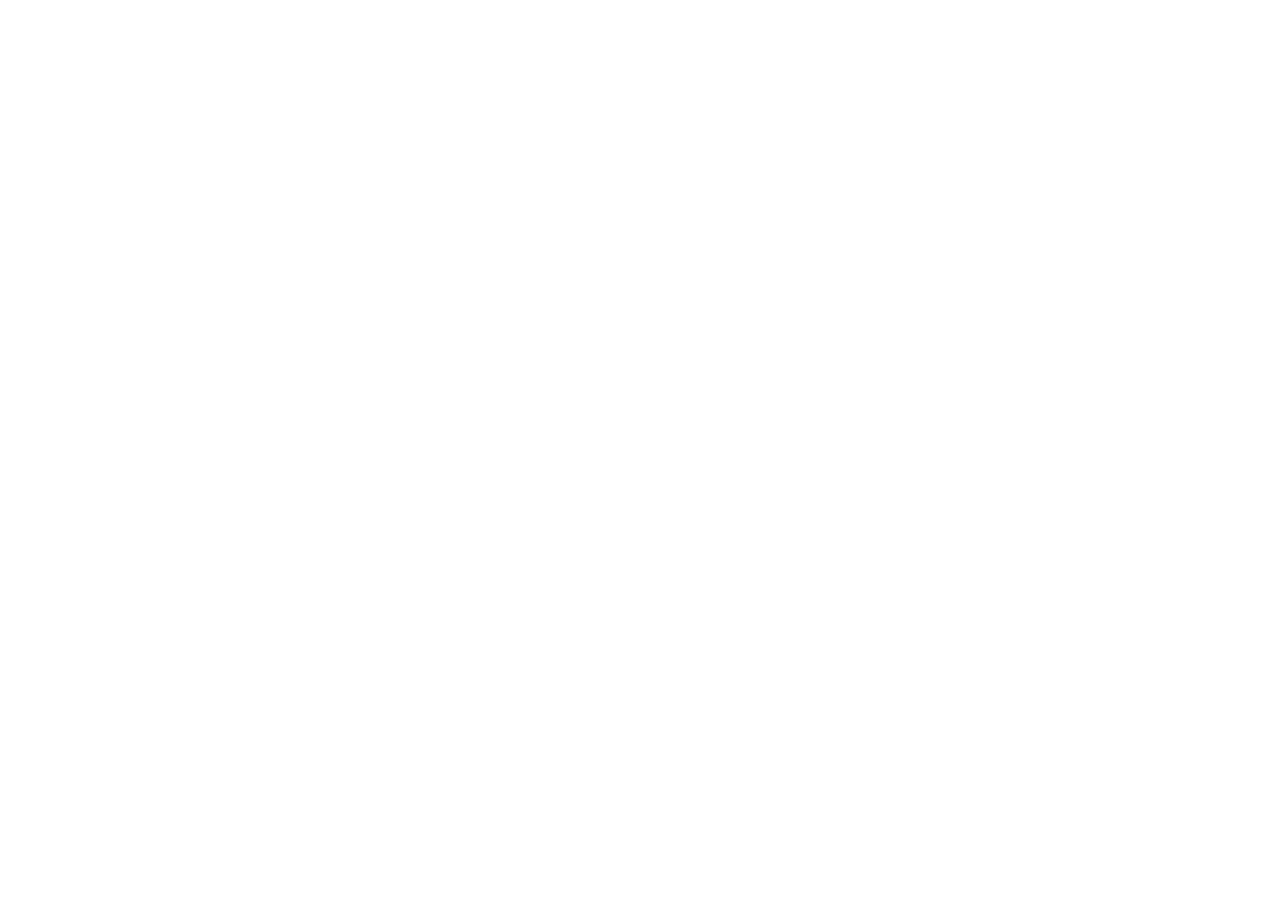
==== fluffy/index.html @ 0e2a29c4 "fluffy agency project first commit" ====
<!DOCTYPE html>
<html lang="en">
<head>
  <meta charset="UTF-8">
  <meta name="viewport" content="width=device-width, initial-scale=1.0">
  <title>Fluffy Agency</title>
  <link rel="stylesheet" href="styles/index.css">
</head>
<body>
  
</body>
</html>
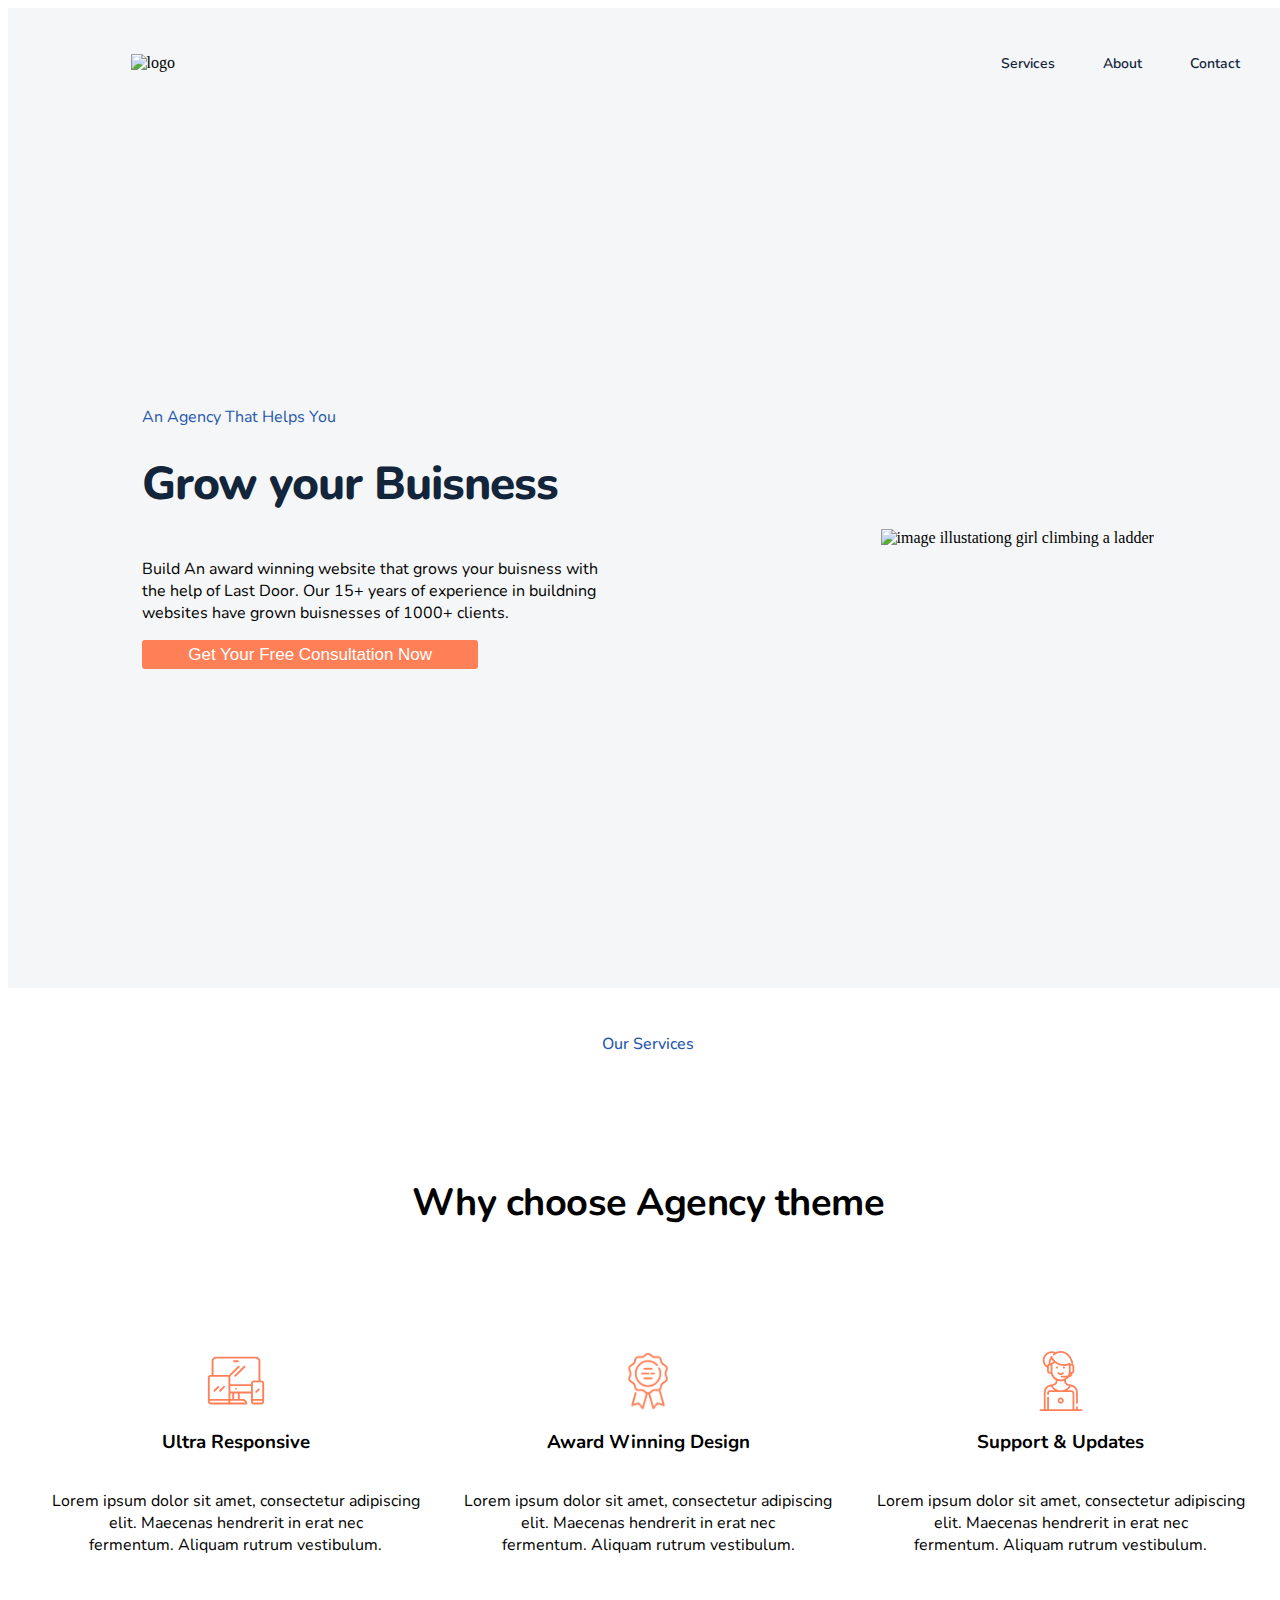
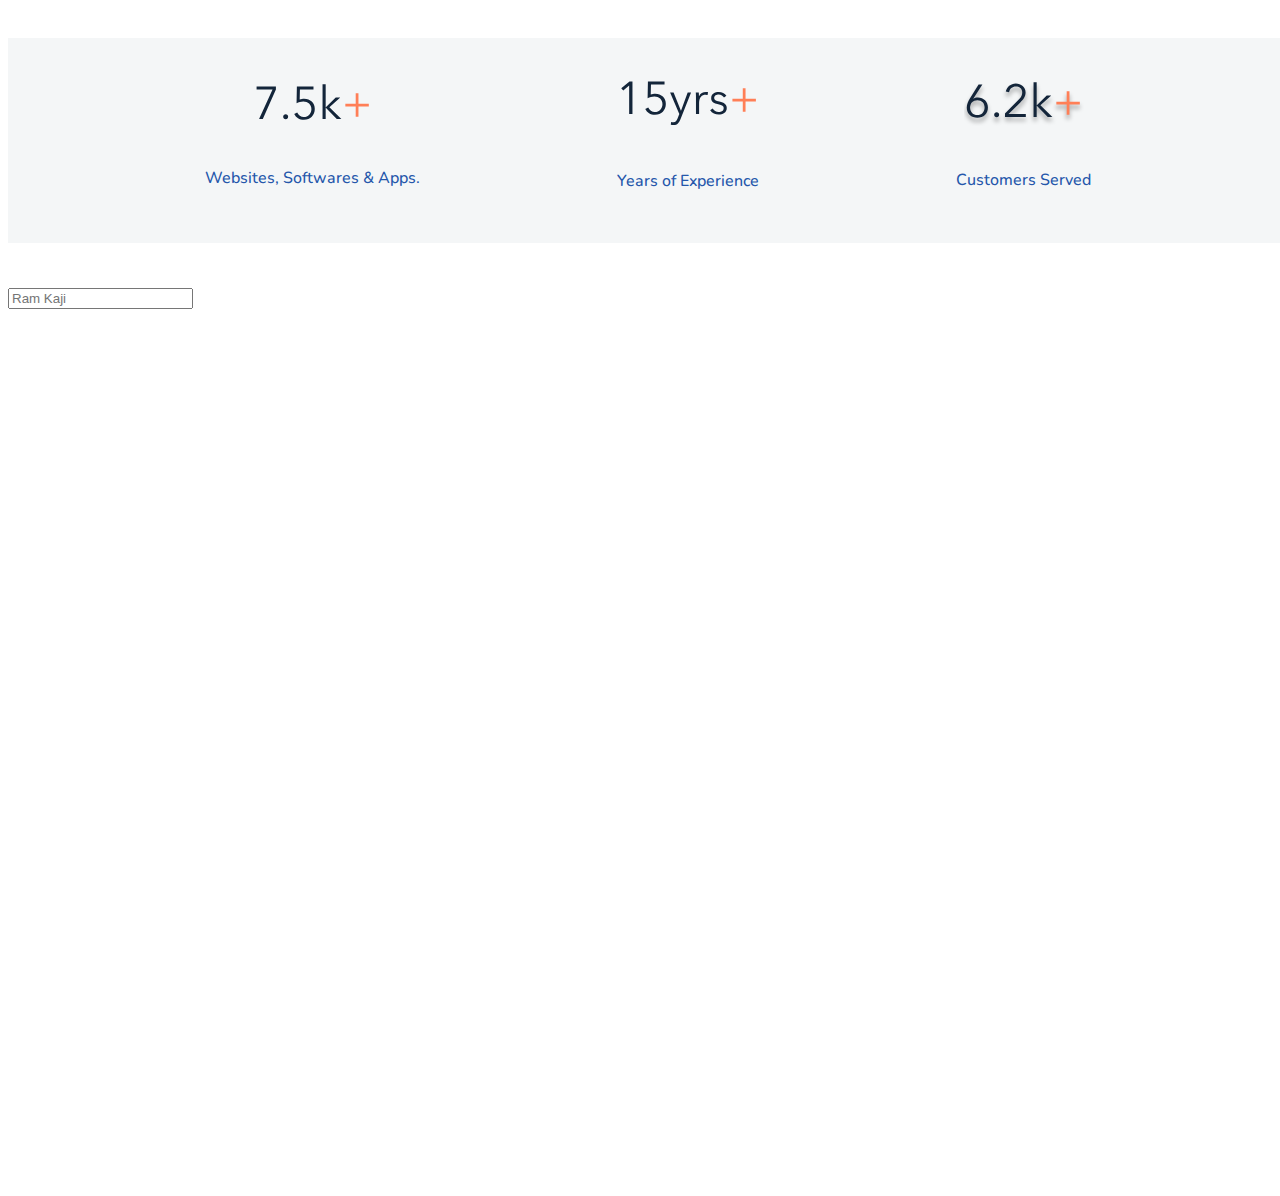
==== commit ab2ca019: "more styling added" ====
--- a/fluffy/index.html
+++ b/fluffy/index.html
@@ -4,9 +4,89 @@
   <meta charset="UTF-8">
   <meta name="viewport" content="width=device-width, initial-scale=1.0">
   <title>Fluffy Agency</title>
+  <link rel="stylesheet" href="styles/reset.css">
   <link rel="stylesheet" href="styles/index.css">
 </head>
-<body>
-  
+<body class="screen">
+
+  <nav class="navigation">
+    <div class="navigation__links"><img class ="navigation__logo" src="images/logo.svg" alt="logo"></div>
+    <ul class="navigation__links">
+      <li class="navigation__item"><a class="navigation__link" href="#services">Services</a></li>
+      <li class="navigation__item"><a class="navigation__link" href="#about">About</a></li>
+      <li class="navigation__item"><a class="navigation__link" href="#contact">Contact</a></li>
+    </ul>
+  </nav>
+
+  <header class="header">
+    <div class="header__contentbox">
+      <small class="header__subheading">An Agency That Helps You</small>
+      <h1 class="header__title">Grow your Buisness</h1>
+      <p class="header__text">Build An award winning website that grows your buisness
+      with the help of Last Door. Our 15+ years of experience
+      in buildning websites have grown buisnesses of 1000+ clients.
+      </p>
+      <button class="button">Get Your Free Consultation Now</button>
+    </div>
+    <img class="header__img" src="images/header.png" alt="image illustationg girl climbing a ladder">
+  </header>
+
+
+  <main class="main-container">
+    <section id="services" class="services__wrapper">
+
+      <small class="services_subheading">Our Services</small>
+      <h2 class="services__title">Why choose Agency theme</h2>
+ 
+        <div class="services__row">
+          <span class="services__item">
+            <img class="services__item-icon-size" src="images/computor.svg" alt="computor icon">
+            <h3 class="services__item-heading">Ultra Responsive</h3>
+            <p class="services__item-text">Lorem ipsum dolor sit amet,
+              consectetur adipiscing elit. Maecenas hendrerit in erat nec <br>
+              fermentum. Aliquam rutrum vestibulum.</p>
+          </span>
+
+          <span class="services__item">
+            <img class="services__item-icon-size" src="images/award.png" alt="award icon">
+            <h3 class="services__item-heading">Award Winning Design</h3>
+            <p class="services__item-text">Lorem ipsum dolor sit amet,
+            consectetur adipiscing elit. Maecenas hendrerit in erat nec <br>
+            fermentum. Aliquam rutrum vestibulum.</p>
+          </span>
+
+          <span class="services__item">
+            <img class="services__item-icon-size" src="images/online_support.svg" alt="online support icon">
+            <h3 class="services__item-heading">Support & Updates</h3>
+            <p class="services__item-text">Lorem ipsum dolor sit amet,
+              consectetur adipiscing elit. Maecenas hendrerit in erat nec <br>
+              fermentum. Aliquam rutrum vestibulum.</p>
+          </span>
+        </div>
+
+      <div class="services__row-kpi">
+        <span class="services__item"> <!--fixa spacing i column, kolla över BEM namngiving-->
+        <img class="services__row--img" src="images/kpi.svg" alt="">
+        <small class="services_subheading">Websites, Softwares & Apps.</small>
+        </span>
+        <span class="services__item">
+        <img class="services__row--img" src="images/15yrs+.svg" alt="">
+        <small class="services_subheading">Years of Experience</small>
+        </span>
+        <span class="services__item">
+        <img class="services__row--img" src="images/kpi2.svg" alt="">
+        <small class="services_subheading">Customers Served</small>
+        </span>
+      </div>
+    </section>
+
+    <section id="contact" class="section__wrapper">
+      <form action="">
+        <label for="Name"></label>
+        <input type="text" placeholder="Ram Kaji">
+      </form>
+    </section>
+  </main>
+
 </body>
 </html>--- a/fluffy/styles/index.css
+++ b/fluffy/styles/index.css
@@ -0,0 +1,217 @@
+@import url('https://fonts.googleapis.com/css2?family=Nunito:wght@400;600;800;900&display=swap');
+
+*, :after, :before {
+  box-sizing: border-box;
+
+}  
+
+h1, h2, h3,p{
+  font-family: 'Nunito', sans-serif;
+}
+
+img{
+  max-width: 100%;
+  height: auto;
+}
+
+.screen{
+	width: 100vw;
+	min-height: 100vh;
+  display: flex;
+  flex-direction: column;
+  /* background: #F4F6F7; */
+}
+
+
+
+.navigation{
+  display: flex;
+  justify-content: space-between;
+  align-items: center;
+  padding-top: 30px;
+  background: #F4F6F7;
+
+}
+
+.navigation__logo{
+  width: 130px;
+  height: auto;
+
+}
+.navigation__links{
+  display: flex;
+  max-width: 375px;
+  width: 100%;
+  justify-content: space-evenly;
+}
+
+.navigation__item{
+  list-style: none;
+
+}
+
+.navigation__link{
+  font-family: 'Nunito', sans-serif;
+  font-weight: 600;
+  font-size: 14px;
+  line-height: 86%;
+  text-decoration: none;
+  color: #13253A;
+}
+
+.navigation__link:hover{
+  text-decoration: underline;
+} 
+
+
+.header{
+  width: 100%;
+  height: 100vh;
+  display: flex;
+  justify-content: space-around;
+  align-items: center;
+
+  background: #F4F6F7;
+
+}
+.header__contentbox{
+  box-sizing: content-box;
+	display: flex;
+	flex-direction: column;
+	justify-content: space-evenly;
+  max-width: 470px;
+  max-height: 261px;
+  height: 100%;
+}
+
+.header__subheading{
+  font-family: 'Nunito', sans-serif;
+  font-size: 16px;
+  line-height: 119%;
+  color: #2557AB;
+
+}
+
+.header__title{
+  font-weight: 800;
+  font-size: 46px;
+  line-height: 54px;
+  letter-spacing: -1px;
+  color: #13253A;
+}
+
+.__img{
+  max-width:568px;
+  height: 100%;
+}
+.button{
+  width: 336px;
+  height: 60px;
+  background-color: #FF7F57;
+  color: #fff;
+  border: none;
+  border-radius: 3px;
+
+  font-weight: normal;
+  font-size: 17px;
+  line-height: 23px;
+  text-align: center;
+}
+
+.main-container{
+  display: flex;
+  flex-direction: column;
+  align-items: stretch;
+  width: 100%;
+  min-height: 100vh;
+  height: 100%;
+  flex: 1;
+  background: #fff;
+}
+
+.services__wrapper{
+  flex: 1;
+	display: flex;
+	flex-direction: column;
+	justify-content: space-around;
+  align-items: center;
+  min-height: 100vh;
+}
+
+.services{
+  height: 306px;
+  min-width: 1170px;
+  width: 100%;
+  display: flex;
+  flex-direction: column;
+  align-items: center;
+  justify-content: space-around;
+  /* flex: 2; */
+}
+
+
+.services__row{
+  display: flex;
+  justify-content: space-evenly;
+  width: 100%;
+
+}
+
+.services__row-kpi{
+  display: flex;
+  justify-content: space-evenly;
+  width: 100%;
+
+  background: #F4F6F7;
+  height: 205px;
+  width: 100%;
+}
+
+.services__item{
+  display: flex;
+  flex-direction: column;
+  align-items: center;
+  justify-content: space-evenly;
+  max-width: 370px;
+  height: 197px;
+  /* padding-left: 20px;
+  padding-right: 20px; */
+}
+
+.services_subheading{
+  font-family: 'Nunito', sans-serif;
+  font-weight: 500;
+  font-size: 16px;
+  line-height: 22px;
+  color: #2557AB;
+}
+
+.services__title{
+  font-size: 38px;
+  line-height: 52px;
+  text-align: center;
+  letter-spacing: -0.5px;
+}
+
+.services__item-icon-size{
+  width: 60px;
+  height: auto;
+}
+
+.services-__item-heading{
+  font-weight: bold;
+  font-size: 20px;
+  line-height: 27px;
+  text-align: center;
+  color: #3B4D6C;
+}
+
+.services__item-text{
+  text-align: center;
+}
+
+
+
+ .section__wrapper{
+   height: 100vh;
+ }
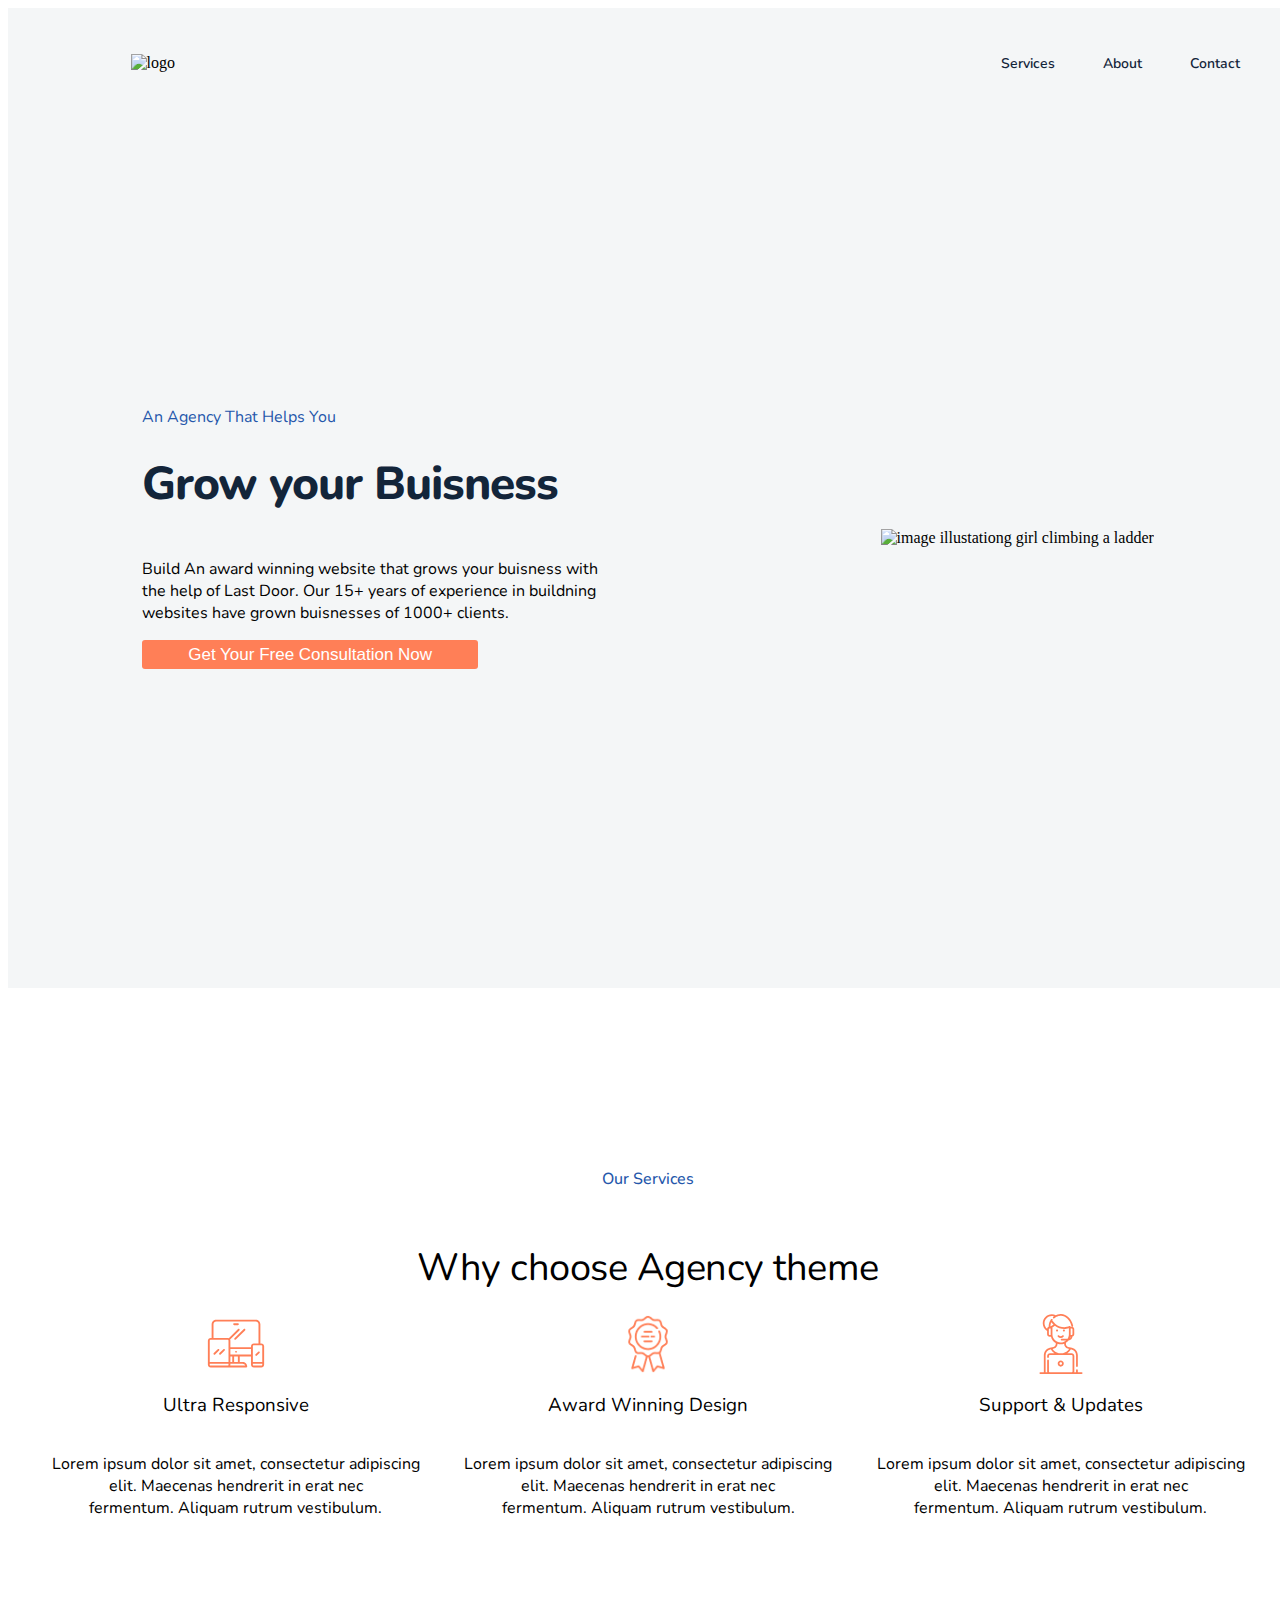
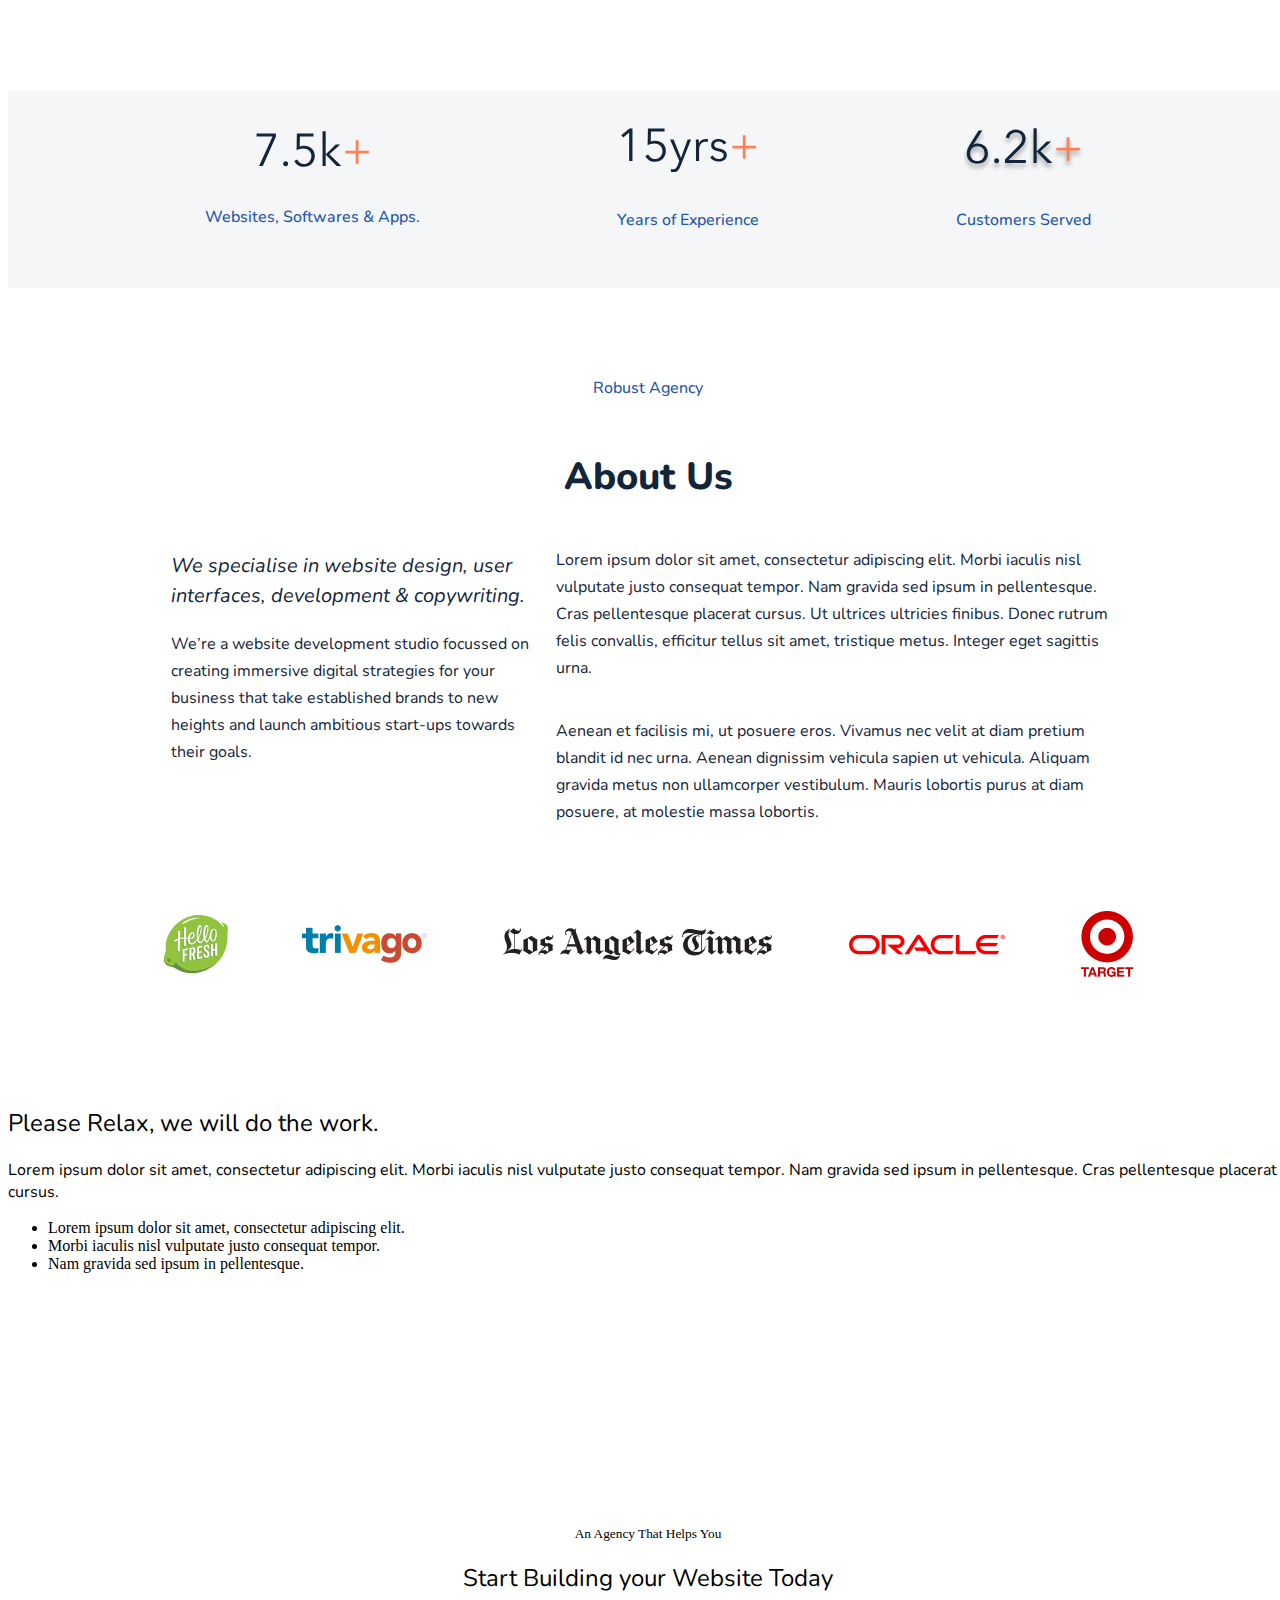
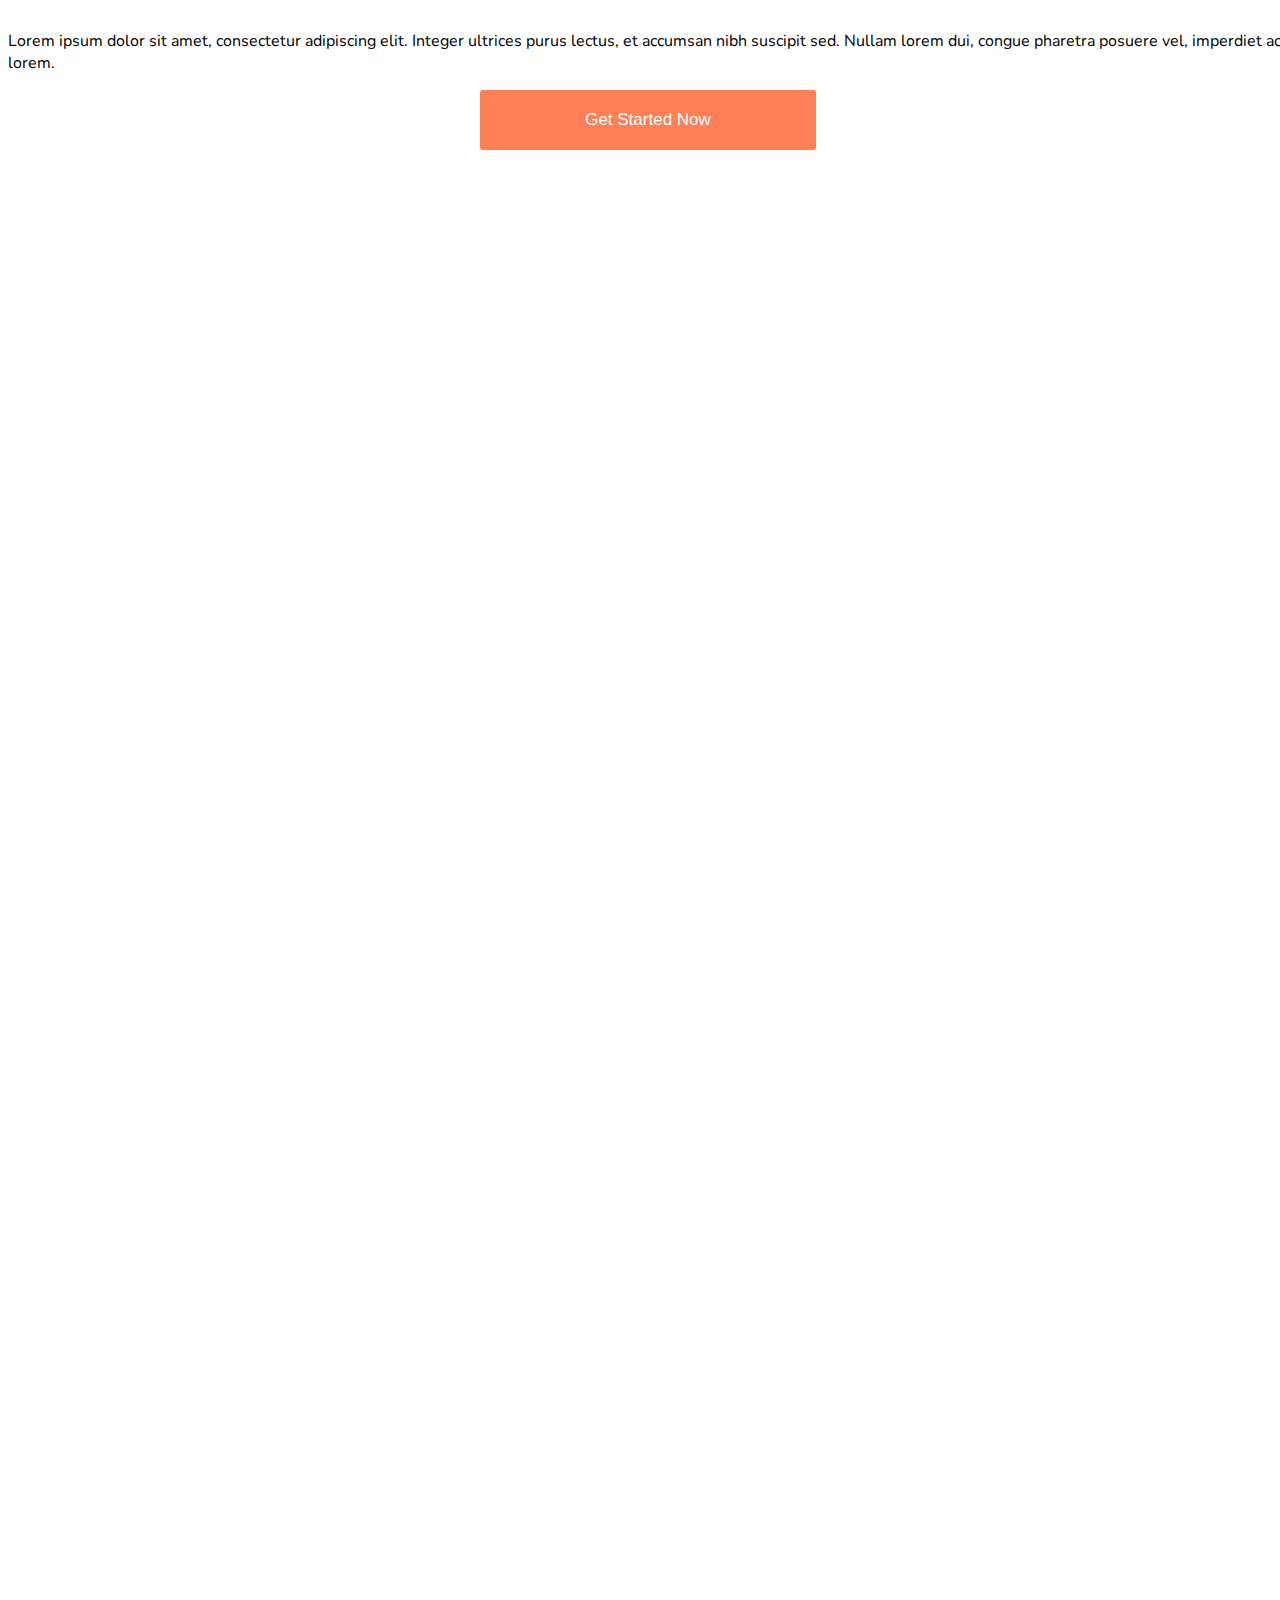
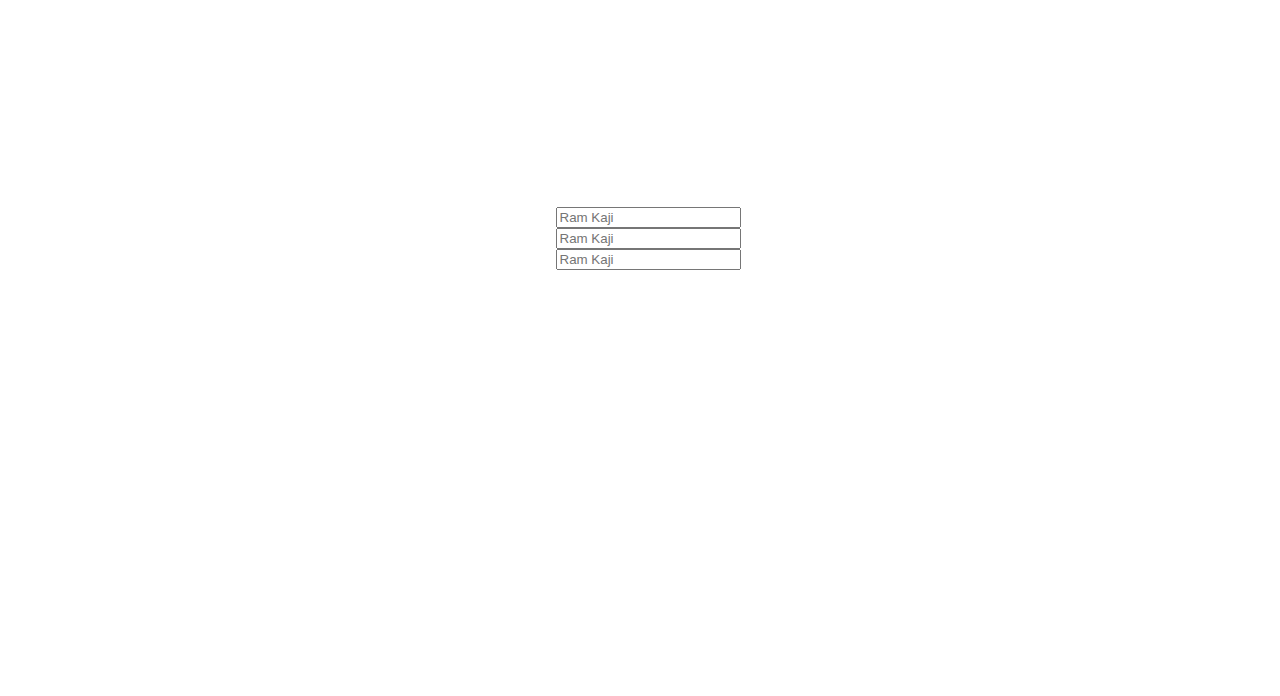
==== commit 2066c099: "more styling added" ====
--- a/fluffy/index.html
+++ b/fluffy/index.html
@@ -32,12 +32,12 @@
   </header>
 
 
-  <main class="main-container">
-    <section id="services" class="services__wrapper">
-
-      <small class="services_subheading">Our Services</small>
-      <h2 class="services__title">Why choose Agency theme</h2>
- 
+  <main class="main">
+    <section id="services" class="section-container">
+      <div class="services__wrapper">
+        <small class="services_subheading">Our Services</small>
+        <h2 class="services__title">Why choose Agency theme</h2>
+      
         <div class="services__row">
           <span class="services__item">
             <img class="services__item-icon-size" src="images/computor.svg" alt="computor icon">
@@ -63,25 +63,73 @@
               fermentum. Aliquam rutrum vestibulum.</p>
           </span>
         </div>
+      </div>
 
       <div class="services__row-kpi">
-        <span class="services__item"> <!--fixa spacing i column, kolla över BEM namngiving-->
-        <img class="services__row--img" src="images/kpi.svg" alt="">
-        <small class="services_subheading">Websites, Softwares & Apps.</small>
+        <span class="services__item"> 
+          <img class="services__row--img" src="images/kpi.svg" alt="">
+          <small class="services_subheading">Websites, Softwares & Apps.</small>
         </span>
         <span class="services__item">
-        <img class="services__row--img" src="images/15yrs+.svg" alt="">
-        <small class="services_subheading">Years of Experience</small>
+          <img class="services__row--img" src="images/15yrs+.svg" alt="">
+          <small class="services_subheading">Years of Experience</small>
         </span>
         <span class="services__item">
-        <img class="services__row--img" src="images/kpi2.svg" alt="">
-        <small class="services_subheading">Customers Served</small>
+          <img class="services__row--img" src="images/kpi2.svg" alt="">
+          <small class="services_subheading">Customers Served</small>
         </span>
       </div>
     </section>
 
-    <section id="contact" class="section__wrapper">
-      <form action="">
+    <section id="about" class="section-container">
+      <div class="about__wrapper">
+          <div class="about__titles">
+            <small class="about__subheading">Robust Agency</small>
+            <h2 class="about__title">About Us</h2>
+        </div>
+
+        <div class="about__text-wrapper">
+        <div class="about__paragraph-left">
+          <p class="about__paragraph-italic">We specialise in website design, user interfaces, development & copywriting.</p>
+          <p class="about__paragraph">We’re a website development studio focussed on creating immersive digital strategies for your business that take established brands to new heights and launch ambitious start-ups towards their goals.</p>
+        </div>
+        <div class="about__parapgraph-right">
+          <p class="about__paragraph">Lorem ipsum dolor sit amet, consectetur adipiscing elit. Morbi iaculis nisl vulputate justo consequat tempor. Nam gravida sed ipsum in pellentesque. Cras pellentesque placerat cursus. Ut ultrices ultricies finibus. Donec rutrum felis convallis, efficitur tellus sit amet, tristique metus. Integer eget sagittis urna.</p>
+          <p class="about__paragraph">Aenean et facilisis mi, ut posuere eros. Vivamus nec velit at diam pretium blandit id nec urna. Aenean dignissim vehicula sapien ut vehicula. Aliquam gravida metus non ullamcorper vestibulum. Mauris lobortis purus at diam posuere, at molestie massa lobortis.</p>
+        </div>
+       </div>
+          <img class="about-logos" src="images/logos.png" alt="">
+      </div>
+
+      <div>
+        <h2>Please Relax, we will do the work.</h2>
+        <p>Lorem ipsum dolor sit amet, consectetur adipiscing elit. Morbi iaculis nisl vulputate justo consequat tempor. Nam gravida sed ipsum in pellentesque. Cras pellentesque placerat cursus.</p>
+        <ul>
+          <li>Lorem ipsum dolor sit amet, consectetur adipiscing elit.</li>
+          <li>Morbi iaculis nisl vulputate justo consequat tempor.</li>
+          <li>Nam gravida sed ipsum in pellentesque.</li>
+        </ul>
+      </div>
+    </section>
+
+    <section class="section-container">
+      <small>An Agency That Helps You</small>
+      <h2>Start Building your Website Today</h2>
+      <p>Lorem ipsum dolor sit amet, consectetur adipiscing elit. Integer ultrices purus lectus, et accumsan nibh suscipit sed. Nullam lorem dui, congue pharetra posuere vel, imperdiet ac lorem.</p>
+      <button class="button">Get Started Now</button>
+    </section>
+
+    <section class="section-container">
+
+    </section>
+
+
+    <section id="contact" class="section-container">
+      <form class ="form" action="">
+        <label for="Name"></label>
+        <input type="text" placeholder="Ram Kaji">
+        <label for="Name"></label>
+        <input type="text" placeholder="Ram Kaji">
         <label for="Name"></label>
         <input type="text" placeholder="Ram Kaji">
       </form>
--- a/fluffy/styles/index.css
+++ b/fluffy/styles/index.css
@@ -7,6 +7,8 @@
 
 h1, h2, h3,p{
   font-family: 'Nunito', sans-serif;
+  font-style: normal;
+  font-weight: normal;
 }
 
 img{
@@ -118,24 +120,8 @@
   text-align: center;
 }
 
-.main-container{
-  display: flex;
-  flex-direction: column;
-  align-items: stretch;
-  width: 100%;
-  min-height: 100vh;
-  height: 100%;
-  flex: 1;
-  background: #fff;
-}
-
-.services__wrapper{
-  flex: 1;
-	display: flex;
-	flex-direction: column;
-	justify-content: space-around;
-  align-items: center;
-  min-height: 100vh;
+.main{
+  background-color: #fff;
 }
 
 .services{
@@ -146,7 +132,6 @@
   flex-direction: column;
   align-items: center;
   justify-content: space-around;
-  /* flex: 2; */
 }
 
 
@@ -160,7 +145,7 @@
 .services__row-kpi{
   display: flex;
   justify-content: space-evenly;
-  width: 100%;
+  align-items: center;
 
   background: #F4F6F7;
   height: 205px;
@@ -178,12 +163,23 @@
   padding-right: 20px; */
 }
 
+.services__wrapper{
+  display: flex;
+  flex-direction: column;
+  align-items: center;
+  justify-content: center;
+  min-height: 611px;
+  height: 100%;
+  width: 100%;
+}
 .services_subheading{
   font-family: 'Nunito', sans-serif;
   font-weight: 500;
   font-size: 16px;
   line-height: 22px;
   color: #2557AB;
+
+  margin-bottom: 20px;
 }
 
 .services__title{
@@ -191,6 +187,8 @@
   line-height: 52px;
   text-align: center;
   letter-spacing: -0.5px;
+
+  margin-bottom: 20px;
 }
 
 .services__item-icon-size{
@@ -211,7 +209,92 @@
 }
 
 
-
- .section__wrapper{
-   height: 100vh;
- }
+/*====================================================================================================*/
+
+ .section-container{
+  height: 100vh;
+  display: flex;
+  flex-direction: column;
+  align-items: center;
+  justify-content: center;
+ }
+
+
+ .about__wrapper{
+  position: relative;
+  min-height: 100%;
+  padding-top: 20px;
+  display: flex;
+  flex-direction: column;
+  justify-content: space-evenly;
+
+ }
+
+ .about__titles{
+   height: 74px;
+   display: flex;
+   flex-direction: column;
+   align-items: center; 
+   padding-top: 30px;
+   margin-top: 30px;
+ }
+
+ .about__subheading{
+  font-family: 'Nunito', sans-serif;
+  font-weight: 500;
+  font-size: 16px;
+  line-height: 22px;
+  color: #2557AB;
+  padding-bottom: 20px;
+ }
+
+
+ .about__title{
+  font-weight: 800;
+  font-size: 38px;
+  line-height: 52px;
+  color: #13253A;
+ }
+
+ .about__text-wrapper{
+   display: flex;
+   justify-content: space-around;
+ }
+
+ .about__paragraph-left{
+   height: 215px;
+   width: 370px;
+ }
+
+ .about__paragraph-italic{
+  font-style: italic;
+  font-weight: normal;
+  font-size: 20px;
+  line-height: 150%;
+  color: #13253A;
+  
+ }
+
+ .about__parapgraph-right{
+   height: 270px;
+   width: 570px;
+ }
+
+ .about__paragraph{
+  font-size: 16px;
+  line-height: 169%;
+  color: #13253A;
+  padding-bottom: 20px;
+ }
+
+ .about-logos{
+   max-width: 100%;
+   height: auto;
+ }
+ 
+.form{
+  display: flex;
+  flex-direction: column;
+  align-items: center;
+
+}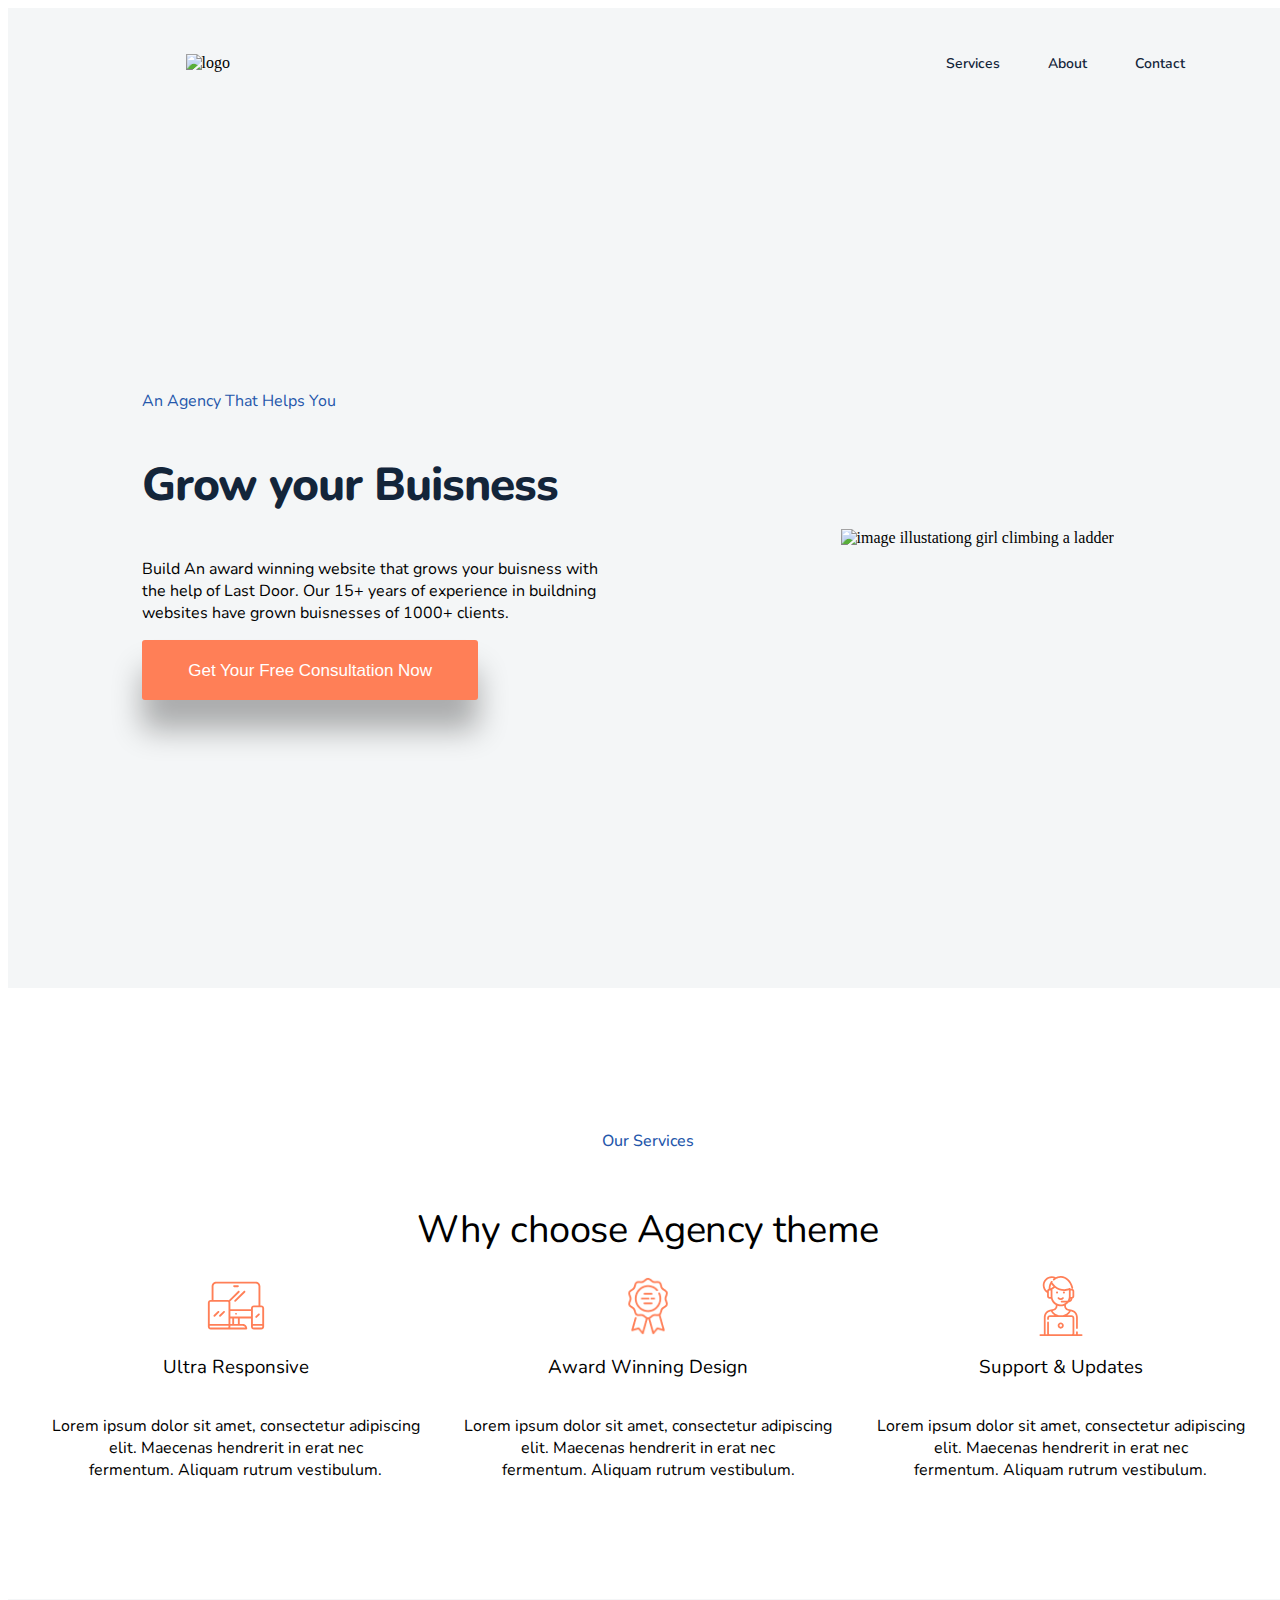
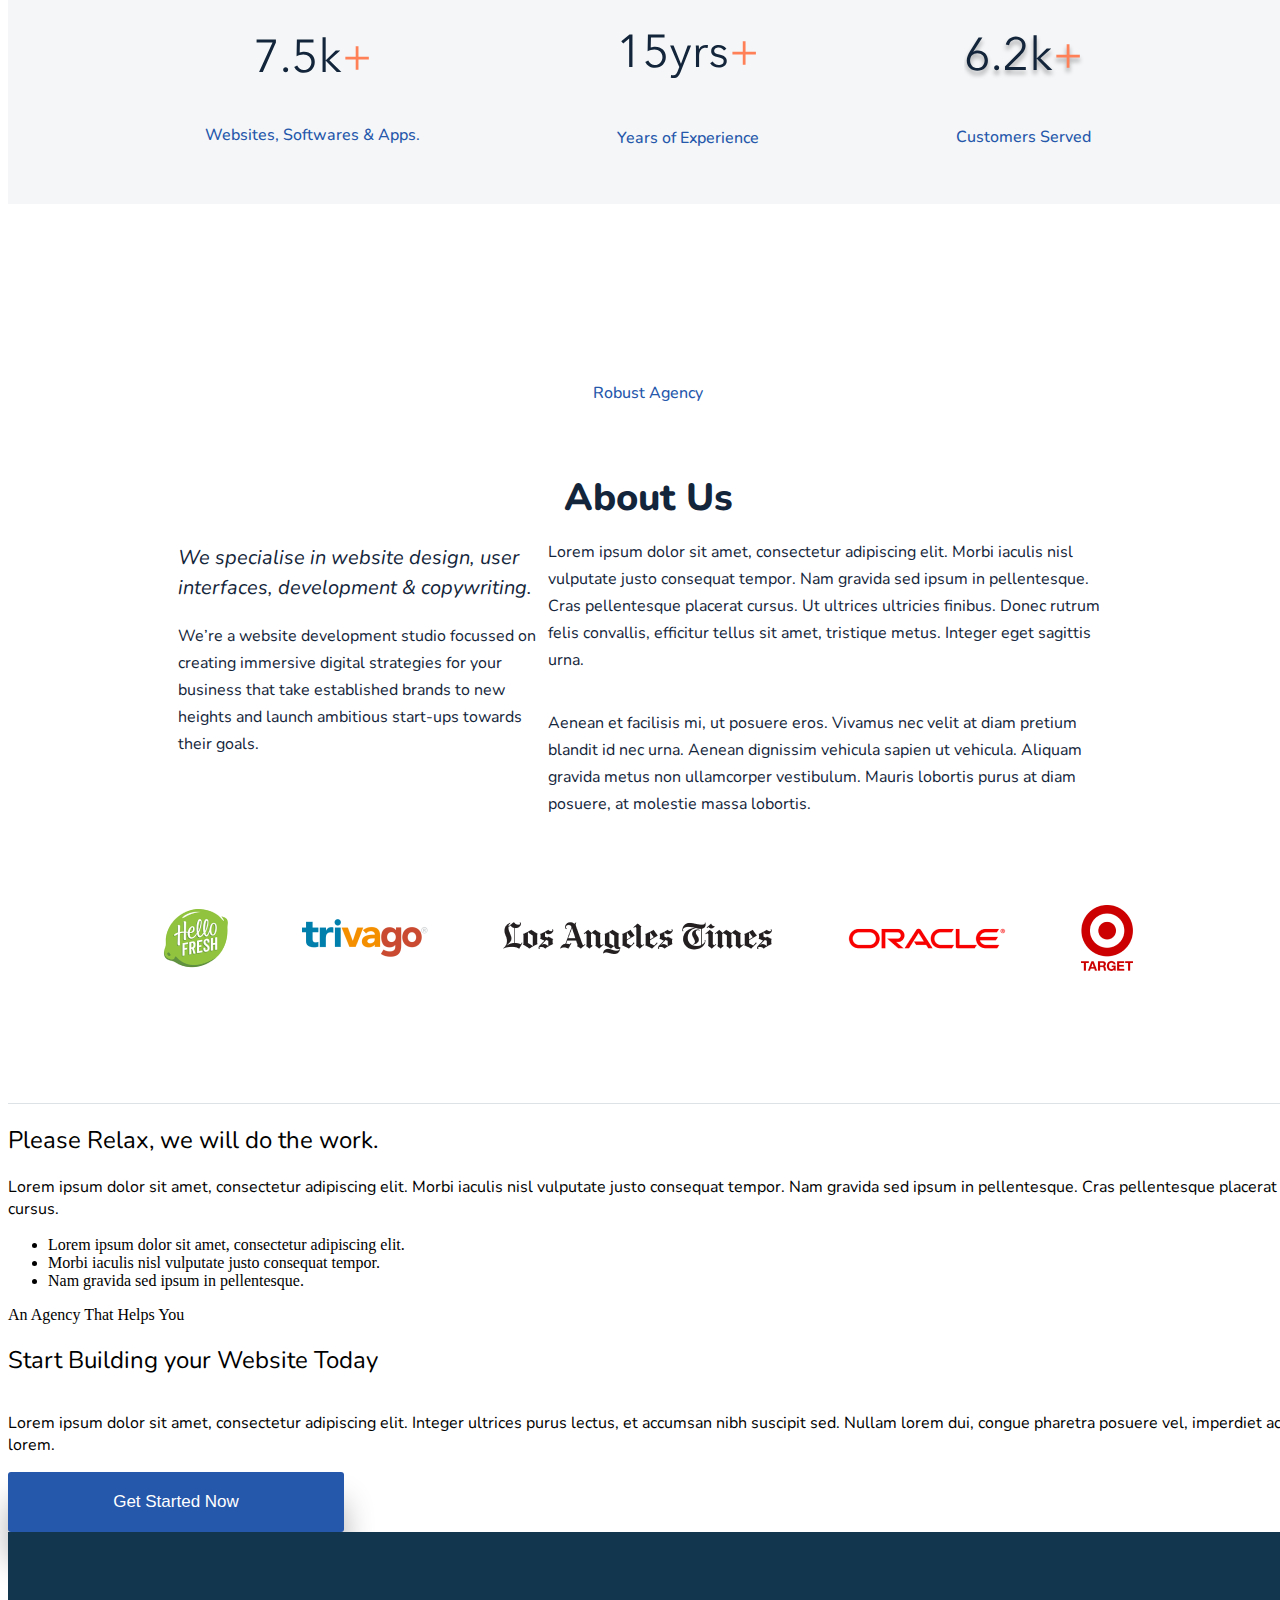
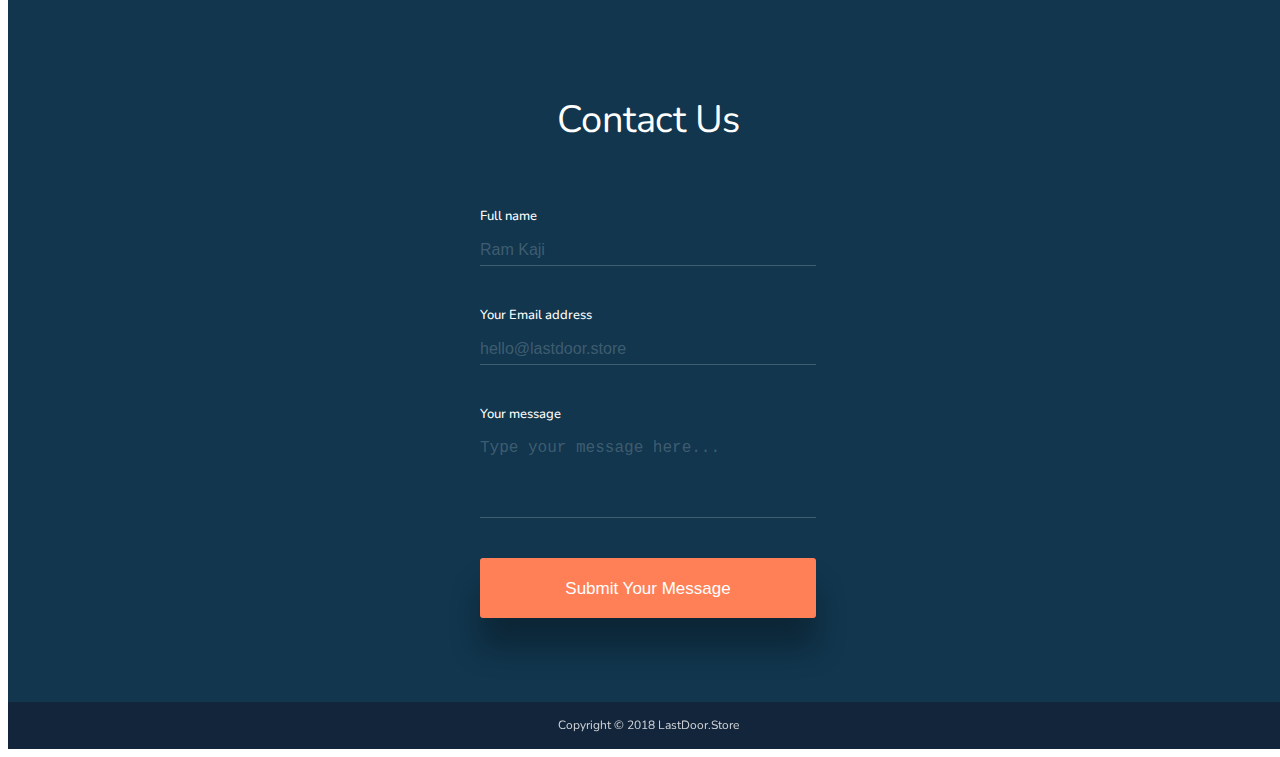
==== commit 85946885: "form added and more styling done" ====
--- a/fluffy/index.html
+++ b/fluffy/index.html
@@ -1,14 +1,14 @@
 <!DOCTYPE html>
 <html lang="en">
-<head>
-  <meta charset="UTF-8">
-  <meta name="viewport" content="width=device-width, initial-scale=1.0">
-  <title>Fluffy Agency</title>
-  <link rel="stylesheet" href="styles/reset.css">
-  <link rel="stylesheet" href="styles/index.css">
+  <head>
+    <meta charset="UTF-8">
+    <meta name="viewport" content="width=device-width, initial-scale=1.0">
+    <title>Fluffy Agency</title>
+    <link rel="stylesheet" href="styles/reset.css">
+    <link rel="stylesheet" href="styles/index.css">
 </head>
 <body class="screen">
-
+  <div class="navigation__container">
   <nav class="navigation">
     <div class="navigation__links"><img class ="navigation__logo" src="images/logo.svg" alt="logo"></div>
     <ul class="navigation__links">
@@ -17,10 +17,10 @@
       <li class="navigation__item"><a class="navigation__link" href="#contact">Contact</a></li>
     </ul>
   </nav>
-
+  </div>
   <header class="header">
     <div class="header__contentbox">
-      <small class="header__subheading">An Agency That Helps You</small>
+      <p class="header__subheading">An Agency That Helps You</p>
       <h1 class="header__title">Grow your Buisness</h1>
       <p class="header__text">Build An award winning website that grows your buisness
       with the help of Last Door. Our 15+ years of experience
@@ -35,7 +35,7 @@
   <main class="main">
     <section id="services" class="section-container">
       <div class="services__wrapper">
-        <small class="services_subheading">Our Services</small>
+        <p class="services_subheading">Our Services</p>
         <h2 class="services__title">Why choose Agency theme</h2>
       
         <div class="services__row">
@@ -68,15 +68,15 @@
       <div class="services__row-kpi">
         <span class="services__item"> 
           <img class="services__row--img" src="images/kpi.svg" alt="">
-          <small class="services_subheading">Websites, Softwares & Apps.</small>
+          <p class="services_subheading">Websites, Softwares & Apps.</p>
         </span>
         <span class="services__item">
           <img class="services__row--img" src="images/15yrs+.svg" alt="">
-          <small class="services_subheading">Years of Experience</small>
+          <p class="services_subheading">Years of Experience</p>
         </span>
         <span class="services__item">
           <img class="services__row--img" src="images/kpi2.svg" alt="">
-          <small class="services_subheading">Customers Served</small>
+          <p class="services_subheading">Customers Served</p>
         </span>
       </div>
     </section>
@@ -84,7 +84,7 @@
     <section id="about" class="section-container">
       <div class="about__wrapper">
           <div class="about__titles">
-            <small class="about__subheading">Robust Agency</small>
+            <p class="about__subheading">Robust Agency</p>
             <h2 class="about__title">About Us</h2>
         </div>
 
@@ -113,10 +113,10 @@
     </section>
 
     <section class="section-container">
-      <small>An Agency That Helps You</small>
+      <span>An Agency That Helps You</span>
       <h2>Start Building your Website Today</h2>
       <p>Lorem ipsum dolor sit amet, consectetur adipiscing elit. Integer ultrices purus lectus, et accumsan nibh suscipit sed. Nullam lorem dui, congue pharetra posuere vel, imperdiet ac lorem.</p>
-      <button class="button">Get Started Now</button>
+      <button class="button button--blue">Get Started Now</button>
     </section>
 
     <section class="section-container">
@@ -124,7 +124,7 @@
     </section>
 
 
-    <section id="contact" class="section-container">
+    <!-- <section id="contact" class="section-container">
       <form class ="form" action="">
         <label for="Name"></label>
         <input type="text" placeholder="Ram Kaji">
@@ -133,8 +133,53 @@
         <label for="Name"></label>
         <input type="text" placeholder="Ram Kaji">
       </form>
-    </section>
+    </section> -->
   </main>
-
+  <footer class="footer__container" id="contact">
+    <div class="contact__wrapper">
+        <h2 class="contact__title">Contact Us</h2>
+        <form class="form">
+            <label 
+                class="label__item" 
+                for="name">Full name
+            </label>
+            <input 
+                class="input__item" 
+                type="text" 
+                name="name" 
+                id="name"
+                required 
+                minlength="3"
+                placeholder="Ram Kaji">
+            <label 
+                class="label__item" 
+                for="email">Your Email address
+            </label>
+            <input 
+                class="input__item" 
+                type="email" 
+                name="email" 
+                id="email"
+                required 
+                placeholder="hello@lastdoor.store">
+            <label 
+                class="label__item" 
+                for="message">Your message
+            </label>
+            <textarea 
+                class="input__item" 
+                name="message" 
+                id="message" 
+                cols="20" 
+                rows="4"
+                required
+                placeholder="Type your message here..."></textarea>
+            <button class="button" type="submit">Submit Your Message</button>
+        </form>
+    </div>
+    <div class="footer">
+    <small class="footer__copyright">Copyright © 2018 LastDoor.Store</small>
+  </div>
+</footer>
 </body>
 </html>--- a/fluffy/styles/index.css
+++ b/fluffy/styles/index.css
@@ -24,14 +24,20 @@
   /* background: #F4F6F7; */
 }
 
-
+.navigation__container{
+  width: 100vw;
+  display: flex;
+  justify-content: center;
+  background: #F4F6F7;
+}
 
 .navigation{
   display: flex;
   justify-content: space-between;
   align-items: center;
   padding-top: 30px;
-  background: #F4F6F7;
+  max-width: 1170px;
+  width: 100%;
 
 }
 
@@ -63,8 +69,12 @@
 
 .navigation__link:hover{
   text-decoration: underline;
+  background-color: #F4F6F7;
+  opacity: 0.4;
 } 
-
+.navigation__link:active {
+  color: #2557AB;
+}
 
 .header{
   width: 100%;
@@ -78,12 +88,11 @@
 }
 .header__contentbox{
   box-sizing: content-box;
-	display: flex;
-	flex-direction: column;
-	justify-content: space-evenly;
+  display: flex;
+  flex-direction: column;
+  justify-content: space-between;
   max-width: 470px;
-  max-height: 261px;
-  height: 100%;
+  min-height: 261px;
 }
 
 .header__subheading{
@@ -102,22 +111,40 @@
   color: #13253A;
 }
 
-.__img{
+.header__img{
   max-width:568px;
-  height: 100%;
-}
+  height: auto;
+  position: relative;
+  right: 40px;
+}
+
 .button{
   width: 336px;
   height: 60px;
   background-color: #FF7F57;
+  box-shadow: 0px 30px 30px rgba(0, 0, 0, 0.3);
   color: #fff;
   border: none;
   border-radius: 3px;
-
   font-weight: normal;
   font-size: 17px;
   line-height: 23px;
   text-align: center;
+  transition: all 0.3s ease;
+}
+
+button:hover {
+  opacity: 0.6;
+  color: white;
+}
+
+.button:active {
+  transform: translateY(4px);
+}
+
+.button--blue{
+  background: #2557AB;
+  box-shadow: 0px 30px 30px rgba(0, 0, 0, 0.3);
 }
 
 .main{
@@ -209,24 +236,26 @@
 }
 
 
-/*====================================================================================================*/
+/*===========================================================*/
 
  .section-container{
-  height: 100vh;
-  display: flex;
-  flex-direction: column;
-  align-items: center;
-  justify-content: center;
+	flex: 1;
+	display: flex;
+	flex-direction: column;
+	justify-content: center;
+	align-items: stretch;
  }
 
 
  .about__wrapper{
-  position: relative;
-  min-height: 100%;
+  min-height: 100vh;
   padding-top: 20px;
   display: flex;
   flex-direction: column;
   justify-content: space-evenly;
+  align-items: center;
+  border-bottom: solid 1px #DCE2E6;
+  padding-bottom: 20px;
 
  }
 
@@ -235,8 +264,7 @@
    display: flex;
    flex-direction: column;
    align-items: center; 
-   padding-top: 30px;
-   margin-top: 30px;
+   justify-content: space-around;
  }
 
  .about__subheading{
@@ -246,6 +274,7 @@
   line-height: 22px;
   color: #2557AB;
   padding-bottom: 20px;
+  padding-top: 30px;
  }
 
 
@@ -254,6 +283,7 @@
   font-size: 38px;
   line-height: 52px;
   color: #13253A;
+ 
  }
 
  .about__text-wrapper{
@@ -288,13 +318,107 @@
  }
 
  .about-logos{
-   max-width: 100%;
+   max-width: 970px;
+   width: 100%;
    height: auto;
  }
  
-.form{
-  display: flex;
-  flex-direction: column;
-  align-items: center;
-
-}+.footer__container{
+  display: flex;
+  justify-content: center;
+  align-items: center;
+  background-color: #11364E;
+  width: 100%;
+  min-height: 817px;
+}
+.contact__wrapper{
+  min-height: 490px;
+  display:flex;
+  flex-direction: column;
+  justify-content: space-between;
+  position: absolute;
+}
+.contact__title{
+  font-style: normal;
+  font-weight: normal;
+  font-size: 38px;
+  line-height: 52px;
+  text-align: center;
+  letter-spacing: -0.5px;
+  color: #FFFFFF;
+}
+
+.form {
+  display: flex;
+  flex-direction: column;
+  /* min-width:371px; */
+  min-height:408px;
+  padding-top: 30px;
+}
+
+.label__item{
+  margin-bottom: 10px;
+  color: white;
+  font-size: 13px;
+  font-family: 'Nunito', sans-serif;
+  font-style: normal;
+  font-weight: 500;
+  font-size: 13px;
+  line-height: 18px;
+}
+
+.input__item {
+  border: none;
+  padding: 6px 0;
+  margin-bottom: 40px;
+  background-color: #11364E;
+  border-bottom: 1px solid currentcolor;
+  color: rgba(255, 255, 255, 0.2);
+  font-size: 16px;
+  resize: none;
+}
+
+.input__item::placeholder {
+  color: rgba(255, 255, 255, 0.2);
+  font-size: 16px;
+}
+
+.input__item:focus {
+  outline: none;
+}
+
+/* input:invalid {
+  border-bottom: 2px dashed red;
+} */
+
+.footer{
+  align-self: flex-end;
+  display: flex;
+  justify-content: center;
+  align-items: center;
+  width:100vw;
+  background: #13253A;
+  height: 47px;
+}
+
+.footer__copyright{
+
+  font-family: 'Nunito', sans-serif;
+  font-style: normal;
+  font-weight: normal;
+  font-size: 12px;
+  line-height: 16px;
+  /* text-align: right; */
+  color: #FFFFFF;
+  mix-blend-mode: normal;
+  opacity: 0.8;
+}
+/* .contact__form .button {
+  box-shadow: none;
+}
+
+.contact__form .button:hover {
+  cursor: pointer;
+  background-color: white;
+  color: #FF7F57;
+} */